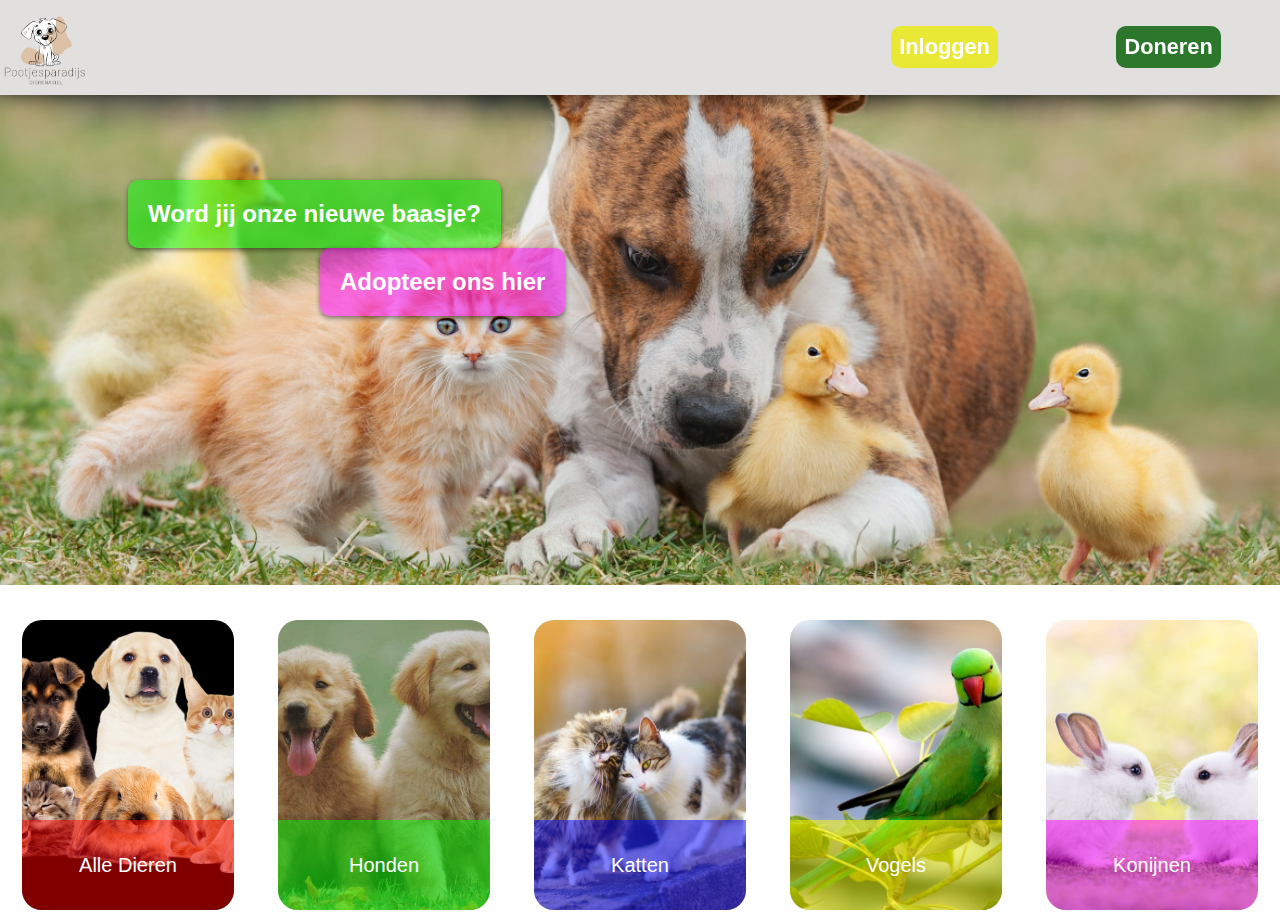
==== index.html @ bbb78002 "8 Maart 2024" ====
<!DOCTYPE html>
<html lang="en">

<head>
    <meta charset="UTF-8">
    <meta http-equiv="X-UA-Compatible" content="IE=edge">
    <meta name="viewport" content="width=device-width, initial-scale=1.0">
    <title>Dierenasiel</title>
    <link rel="stylesheet" href="./style/style.css">
    <link rel="stylesheet" href="./style/site.css">
</head>

<body>
    <header>
        <div class="wrapper">
            <a href="index.html" id="logo_header">
                <img src="../media/img/Logo.png" alt="Logo Pootjesparadijs" id="logo">
            </a>
            <div id="filler"></div>
            <div id="buttons">
                <a href="./pages/login.html">
                    <div id="log" class="header_bttn">
                        <span class="span_buttons">Inloggen</span>
                    </div>
                </a>
                <div onclick="doneer()">
                    <div id="don" class="header_bttn">
                        <span class="span_buttons">Doneren</span>
                    </div>
                </div>
            </div>
        </div>
    </header>
    <div class="header_img">
        <div id="filler1"></div>
        <div id="wrapper1">
            <div class="text-container top">
                <h1>Word jij onze nieuwe baasje?</h1>
            </div>
            <div class="text-container bottom">
                <h1>Adopteer ons hier</h1>
            </div>
        </div>
    </div>
    </div>

    <div class="tile-container">
        <div class="tile" style="background-image: url('/media/img/AlleDieren.png');">
            <div class="tile-colour" id="tile1">
                <div class="tile-text">Alle Dieren</div>
            </div>
        </div>
        <div class="tile" style="background-image: url('/media/img/Honden.jpeg');">
            <div class="tile-colour" id="tile2">
                <div class="tile-text">Honden</div>
            </div>
        </div>
        <div class="tile" style="background-image: url('/media/img/Katten.jpeg');">
            <div class="tile-colour" id="tile3">
                <div class="tile-text">Katten</div>
            </div>
        </div>
        <div class="tile" style="background-image: url('/media/img/Vogel.jpeg');">
            <div class="tile-colour" id="tile4">
                <div class="tile-text">Vogels</div>
            </div>
        </div>
        <div class="tile" style="background-image: url('/media/img/Konijnen.jpeg');">
            <div class="tile-colour" id="tile5">
                <div class="tile-text">Konijnen</div>
            </div>
        </div>
    </div>

    <script src="./script/doneer.js"></script>
</body>

</html>
---- style/style.css ----
.header_img {
    display: flex;
    justify-content: flex-start;
    height: 65vh;
    overflow: hidden;
    background-image: url(../media/img/DierenHeader.jpeg);
    background-repeat: no-repeat;
    background-size: cover;
    background-position: center;
    width: 100vw;
    flex-direction: column;
  }

  .text-container {
    text-align: center;
    color: white;
    border-radius: 10px;
    background-color: rgba(0, 255, 0, 0.5);
    padding: 20px;
    box-shadow: 0 2px 5px rgba(0, 0, 0, 0.5);
    margin: 0;
    font-size: 24px;
    width: fit-content;
  }

  .text-container h1 {
    margin: 0;
    font-size: 24px;
  }

  #filler1 {
    height: 20vh;
  }

  .top {
    margin-left: 10%;
  }

  .bottom {
    margin-left: 25%;
    background-color: rgba(255, 0, 255, 0.5);
  }

  .overlay {
    position: absolute;
    top: 0;
    left: 0;
    width: 100%;
    height: 100%;
    background: rgba(0, 0, 0, 0.5);
    border-top-right-radius: 20px;
    border-bottom-right-radius: 20px;
    display: flex;
    justify-content: center;
    align-items: center;
    opacity: 0;
    transition: opacity 0.3s ease;
  }

  .image-container:hover .overlay {
    opacity: 1;
  }

  .overlay h2 {
    color: white;
    font-size: 24px;
  }

  .tile-container {
    display: flex;
    justify-content: space-around;
    margin-top: 25px;
  }

  .tile {
    position: relative;
    width: calc(17% - 5px);
    height: 290px;
    border-radius: 20px;
    margin: 10px;
    display: flex;
    justify-content: center;
    align-items: end;
    background-size: cover;
    background-repeat: no-repeat;
    background-position: center;
    font-size: 20px;
    transition: box-shadow 0.3s ease, transform 0.3s ease;
  }

  .tile-colour {
    justify-content:center ;
    align-items: center;
  }

  .tile-colour {
    position: absolute;
    display: flex;
    bottom: 0;
    height: 90px;
    width: 100%;
    color: white;
    padding: 5x;
    border-bottom-left-radius: 20px;
    border-bottom-right-radius: 20px;
  }

  #tile1 {
    background-color: rgba(255, 0, 0, 0.5);
  }

  #tile2 {
    background-color: rgba(0, 255, 0, 0.5);
  }

  #tile3 {
    background-color: rgba(0, 0, 255, 0.5);
  }

  #tile4 {
    background-color: rgba(255, 255, 0, 0.5);
  }

  #tile5 {
    background-color: rgba(255, 0, 255, 0.5);
  }

  .tile:hover {
    box-shadow: 0 0 10px 10px;
    transform: scale(1.1);
  }

  .tile:nth-child(1):hover {
    box-shadow: 0 0 20px 10px rgba(255, 0, 0, 0.5);
  }

  .tile:nth-child(2):hover {
    box-shadow: 0 0 20px 10px rgba(0, 255, 0, 0.5);
  }

  .tile:nth-child(3):hover {
    box-shadow: 0 0 20px 10px rgba(0, 0, 255, 0.5);
  }

  .tile:nth-child(4):hover {
    box-shadow: 0 0 20px 10px rgba(255, 255, 0, 0.5);
  }

  .tile:nth-child(5):hover {
    box-shadow: 0 0 20px 10px rgba(255, 0, 255, 0.5);
  }

  /*Media Qureies*/

  @media only screen and (max-width: 1200px) {

    .tile-container {
      flex-wrap: wrap;
      justify-content: center;
    }
  }
---- style/site.css ----
body {
    overflow-x: hidden;
    margin: 0;
    font-family: Gill Sans, sans-serif;
    color: white;
}

h1,h2,h3,h4,h5,h6 {
    margin: 0;
}

header {
    position: fixed;
    z-index: 2  ;
    height: 10.5vh;
    box-shadow: 1px -5px 20px black;
    background-color: rgb(226, 223, 223);
    width: 100vw;
}

.header_img {
    user-select: none;
}

.wrapper {
    height: 100%;
    width: 100%;
    display: flex;
}

#filler {
    width: 55%;
}

#logo_header {
    width: 10%;
    user-select: none;
}

#logo {
    height: 90%;
    margin: 3px;
    user-select: none;
}

#buttons {
    display: flex;
    justify-content: space-around;
    align-items: center;
    width: 35%;
    text-align: center;
}

.header_bttn {
    border-radius: 10px;
    height: 70%;
    padding: 3px;
    text-align: center;
    display: flex;
    justify-content: center;
    align-items: center;
    font-weight: bolder;
}

.span_buttons {
    font-size: 1.7vw;
    padding: 5px;
}

#log {
    background-color: rgb(232, 232, 53);
}

#don {
    background-color: rgb(45, 119, 45);
}


a {
    text-decoration: none;
    color: inherit;
}

/*Donate code*/
#donate {
    position: fixed;
    top: 50%;
    left: 50%;
    transform: translate(-50%, -50%);
    z-index: 9999;
    border: none;
    
}

.donation-wrapper {
    background-color: #fff;
    border-radius: 10px;
    padding: 20px;
    box-shadow: 0 0 10px rgba(0, 0, 0, 0.1);
    text-align: center;
}

.donation-wrapper h1 {
    margin-bottom: 20px;
    color: #333;
}

.donation-options {
    display: flex;
    flex-wrap: wrap;
    justify-content: center;
}

.donation-option {
    background-color: #007bff;
    color: #fff;
    border-radius: 5px;
    padding: 10px 20px;
    margin: 10px;
    cursor: pointer;
    transition: background-color 0.3s ease;
}

.donation-option:hover {
    background-color: #0056b3;
}

.custom-donation {
    margin-top: 20px;
}

.custom-donation input {
    border: 1px solid #ccc;
    border-radius: 5px;
    padding: 5px;
    width: 100px;
    margin-right: 10px;
    text-align: center;
}

.custom-donation button {
    background-color: #007bff;
    color: #fff;
    border: none;
    padding: 8px 20px;
    cursor: pointer;
    border-radius: 5px;
    transition: background-color 0.3s ease;
}

.custom-donation button:hover {
    background-color: #0056b3;
}

.don_select {
    background-color: #0056b3;
}

/*Media Querry*/
@media only screen and (max-width: 600px){
    #buttons {
      flex-direction: column;
    }
    .span_buttons {
      font-size: 3vw;
    }
    body {
        overflow-x: hidden;
    }
  }
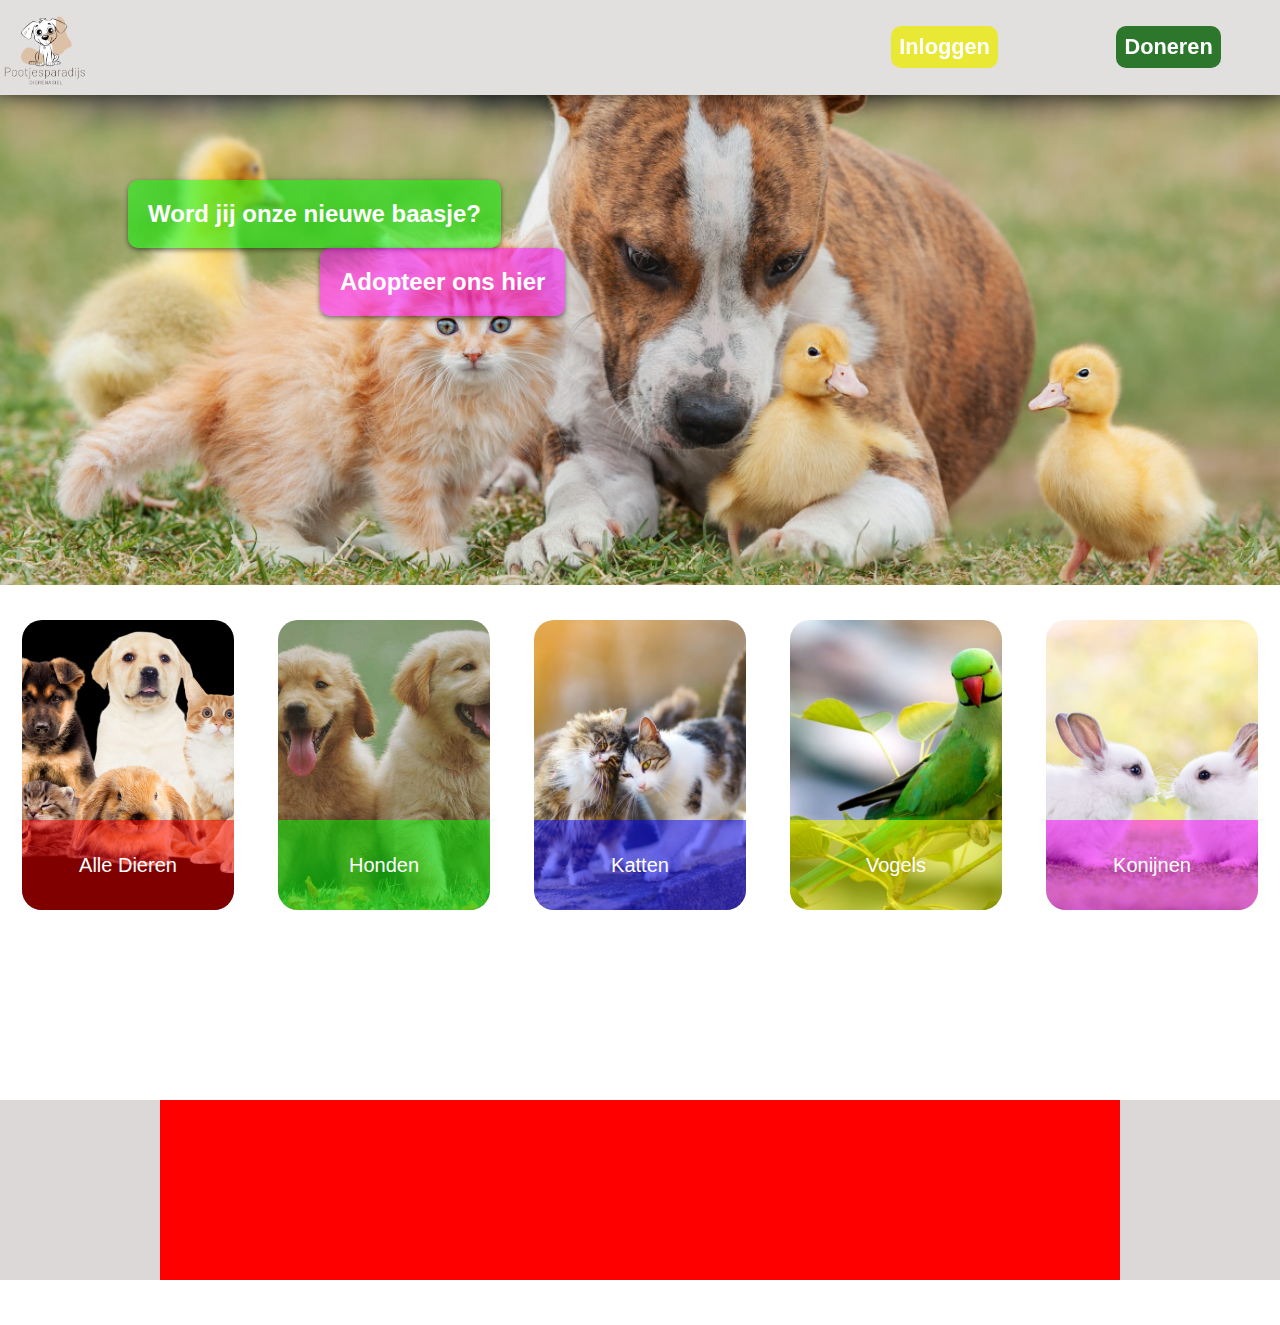
==== commit 8c5414e2: "Footer framework done" ====
--- a/index.html
+++ b/index.html
@@ -72,6 +72,24 @@
         </div>
     </div>
 
+    <footer>
+        <div id="footer">
+            <div class="filler3"></div>
+            <div class="footer_cont" id="footer_main1">
+
+            </div>
+            <div class="footer_cont" id="footer_main2">
+
+            </div>
+            <div class="footer_cont" id="footer_main3">
+
+            </div>
+            <div class="filler3"></div>
+        </div>
+        <div id="cert">
+
+        </div>
+    </footer>
     <script src="./script/doneer.js"></script>
 </body>
 
--- a/style/site.css
+++ b/style/site.css
@@ -79,6 +79,49 @@
 a {
     text-decoration: none;
     color: inherit;
+}
+
+/*Footer*/
+footer {
+    width: 100vw;
+    height: 25vh;
+    margin-top: 20vh;
+    display: flex;
+    flex-direction: column;
+}
+
+#footer {
+    background-color: rgb(221, 216, 216);
+    height: 80%;
+    width: 100%;
+    display: flex;
+
+}
+
+.filler3 {
+    width: 12.5%;
+}
+
+.footer_cont {
+    width: 25%;
+    background-color: red;
+}
+
+#footer_main1 {
+
+}
+
+#footer_main2 {
+    
+}
+
+#footer_main3 {
+    
+}
+
+#cert {
+    height: 20%;
+    width: 100%;
 }
 
 /*Donate code*/
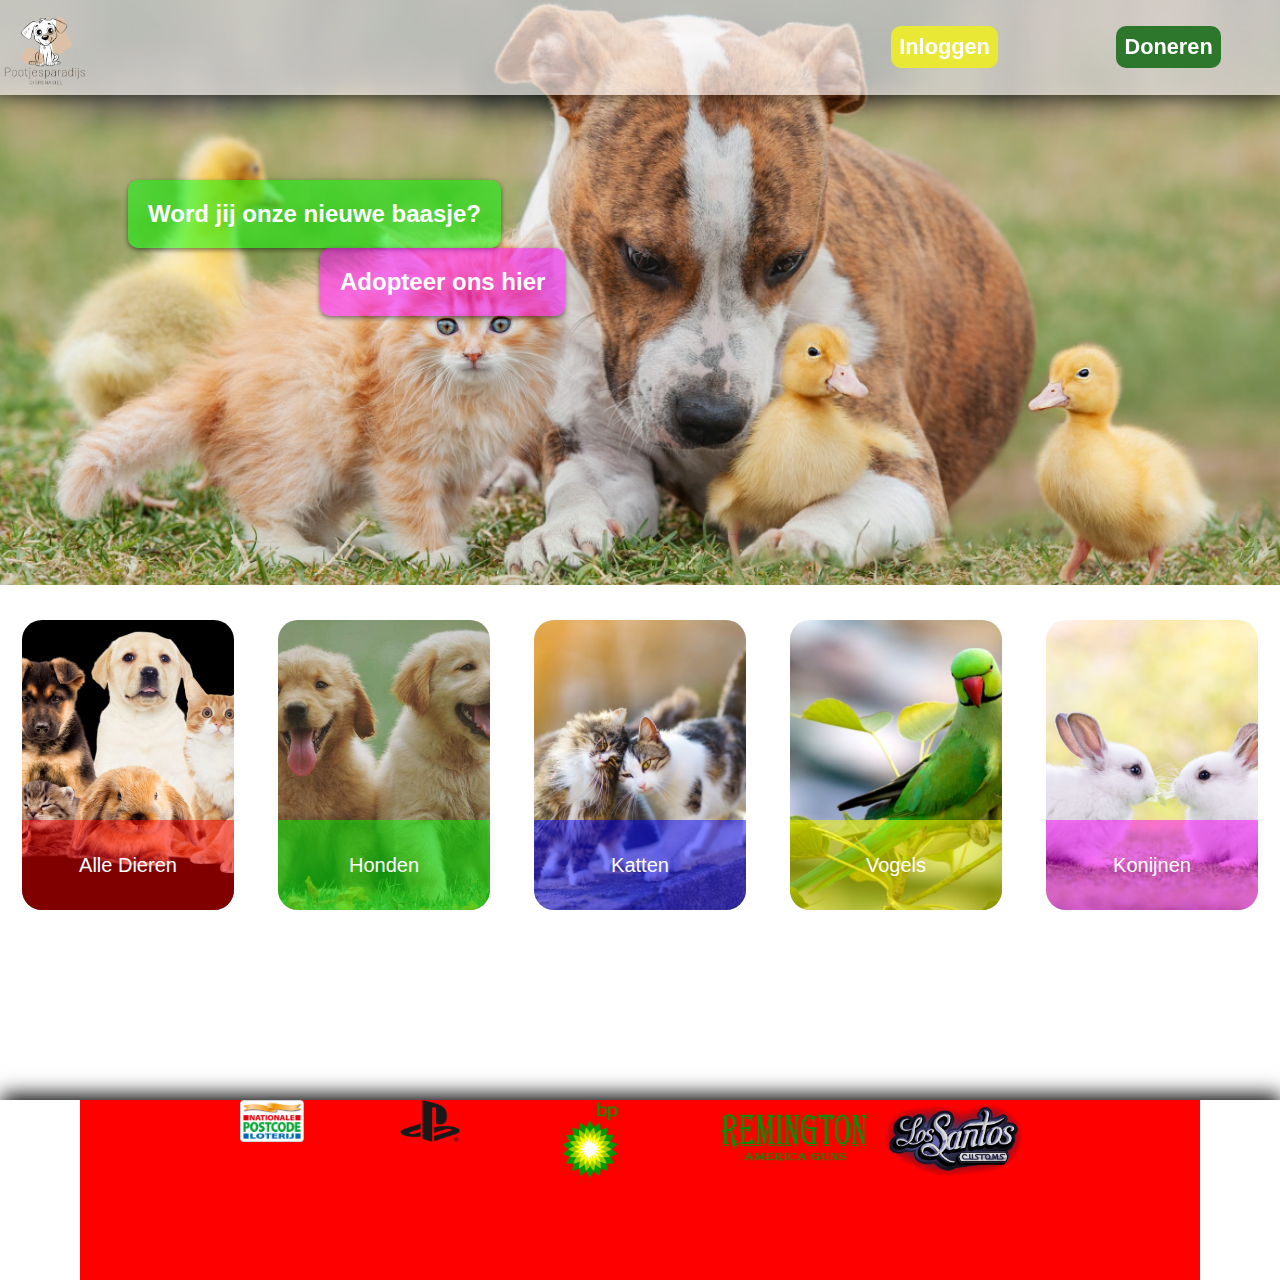
==== commit 89245f16: "Certificates" ====
--- a/index.html
+++ b/index.html
@@ -72,24 +72,31 @@
         </div>
     </div>
 
-    <footer>
         <div id="footer">
             <div class="filler3"></div>
             <div class="footer_cont" id="footer_main1">
 
             </div>
-            <div class="footer_cont" id="footer_main2">
-
-            </div>
+            <a class="footer_cont" id="footer_main2" href="https://www.postcodeloterij.nl" target="_blank">
+                <img src="/media/img/PostcodeLoterij.png" alt="PostcodeLoterij" width="64px" height="42px" class="inline mr-3 my-3 w-16 lg:w-12">
+            </a>
+            <a class="footer_cont" id="footer_main2" href="https://www.playstation.com/en-us/" target="_blank">
+                <img src="/media/img/Playstation.png" alt="Playstation" width="60px" height="42px" class="inline mr-3 my-3 w-16 lg:w-12">
+            </a>
+            <a class="footer_cont" id="footer_main2" href="https://www.bp.com/" target="_blank">
+                <img src="/media/img/bp.png" alt="Shell" width="60px" height="80px" class="inline mr-3 my-3 w-16 lg:w-12">
+            </a>
+            <a class="footer_cont" id="footer_main2" href="https://www.remarms.com/" target="_blank">
+                <img src="/media/img/REM-L.png" alt="Shell" width="150px" height="80px" class="inline mr-3 my-3 w-16 lg:w-12">
+            </a>
+            <a class="footer_cont" id="footer_main2" href="https://gta.fandom.com/wiki/Los_Santos_Customs" target="_blank">
+                <img src="/media/img/LosSantosCustoms.webp" alt="Shell" width="150px" height="80px" class="inline mr-3 my-3 w-16 lg:w-12">
+            </a>
             <div class="footer_cont" id="footer_main3">
 
             </div>
             <div class="filler3"></div>
         </div>
-        <div id="cert">
-
-        </div>
-    </footer>
     <script src="./script/doneer.js"></script>
 </body>
 
--- a/style/site.css
+++ b/style/site.css
@@ -3,6 +3,7 @@
     margin: 0;
     font-family: Gill Sans, sans-serif;
     color: white;
+    user-select: none;
 }
 
 h1,h2,h3,h4,h5,h6 {
@@ -14,7 +15,7 @@
     z-index: 2  ;
     height: 10.5vh;
     box-shadow: 1px -5px 20px black;
-    background-color: rgb(226, 223, 223);
+    background-color:rgba(255, 250, 250, 0.635);
     width: 100vw;
 }
 
@@ -82,20 +83,20 @@
 }
 
 /*Footer*/
-footer {
+
+#footer {
+    background-color:rgb(255, 250, 250,);
+    height: 20vh;
     width: 100vw;
-    height: 25vh;
     margin-top: 20vh;
     display: flex;
     flex-direction: column;
-}
-
-#footer {
-    background-color: rgb(221, 216, 216);
-    height: 80%;
-    width: 100%;
-    display: flex;
-
+    flex-direction: row;
+    box-shadow: 1px -5px 20px black;
+}
+
+#footer > * {
+    height: inherit;
 }
 
 .filler3 {
@@ -105,6 +106,7 @@
 .footer_cont {
     width: 25%;
     background-color: red;
+
 }
 
 #footer_main1 {
@@ -117,11 +119,6 @@
 
 #footer_main3 {
     
-}
-
-#cert {
-    height: 20%;
-    width: 100%;
 }
 
 /*Donate code*/
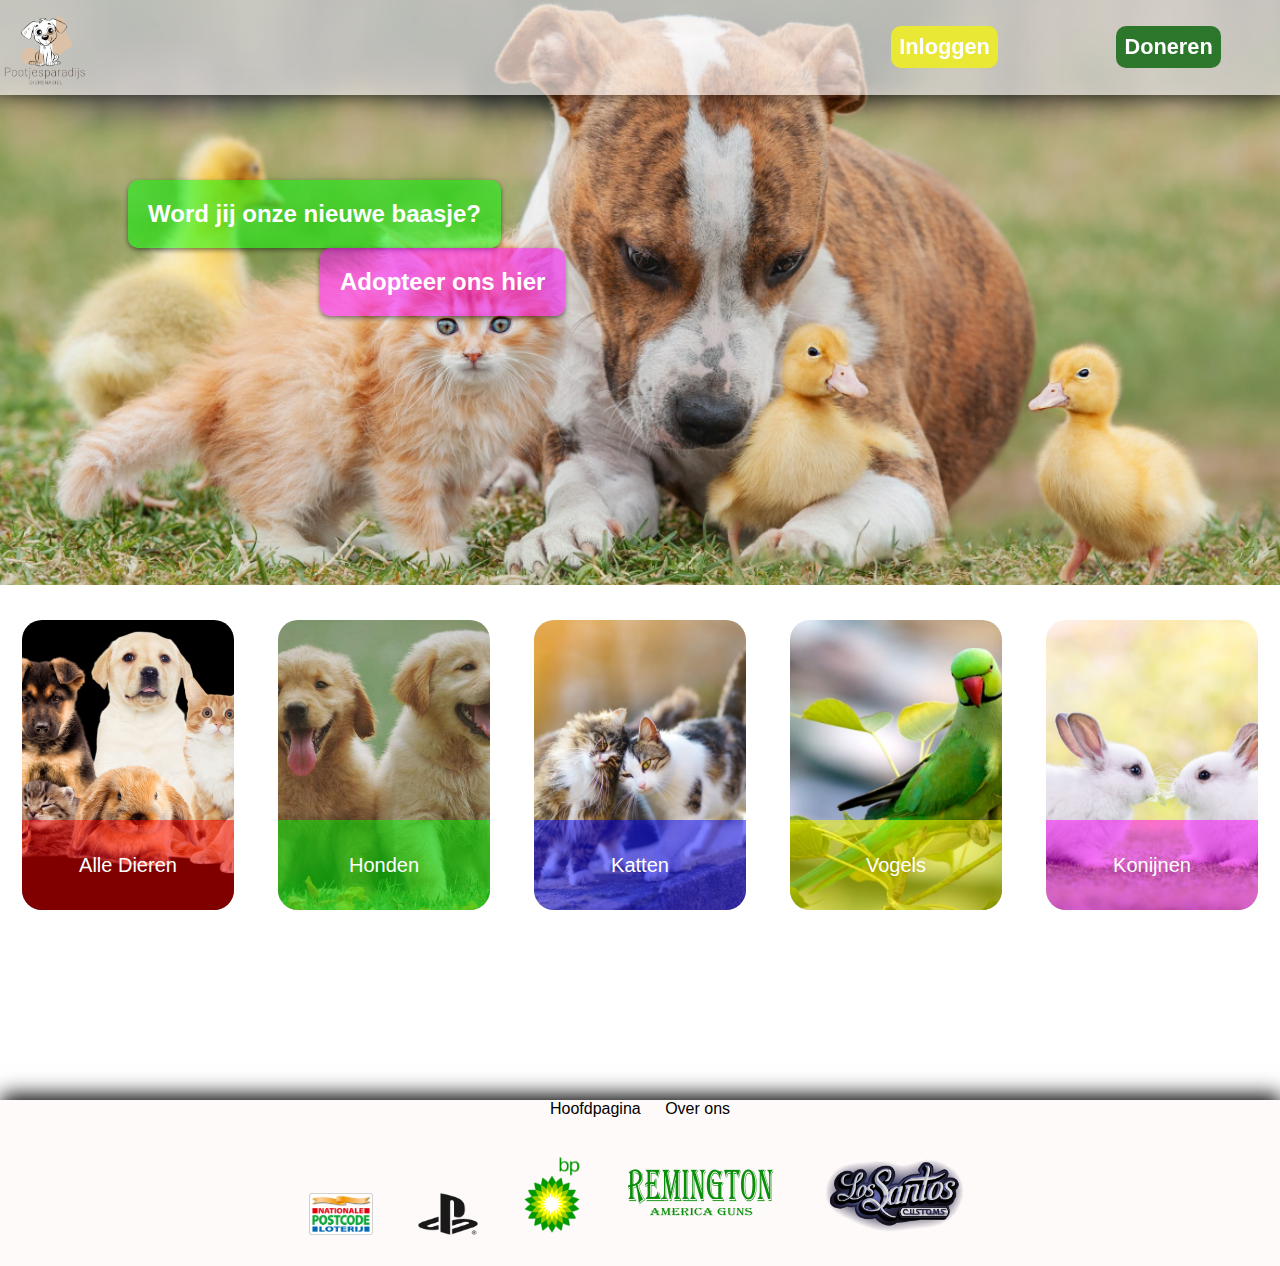
==== commit 0ead1c12: "Footer updated" ====
--- a/index.html
+++ b/index.html
@@ -72,31 +72,36 @@
         </div>
     </div>
 
-        <div id="footer">
-            <div class="filler3"></div>
-            <div class="footer_cont" id="footer_main1">
+    <div id="footer">
+        <div class="footer_links">
+            <a href="index.html">Hoofdpagina</a>
+            <a href="./pages/about_us.html">Over ons</a>
+            <!--- Voeg hier meer links toe naarmate het nodig is --->
+        </div>
+        <div class="filler3"></div>
+        <div class="footer_cont" id="footer_main2">
+            <div class="footer_img">
+                <a href="https://www.postcodeloterij.nl" target="_blank">
+                    <img src="/media/img/PostcodeLoterij.png" alt="PostcodeLoterij" width="64px" height="42px">
+                </a>
+                <a href="https://www.playstation.com/en-us/" target="_blank">
+                    <img src="/media/img/Playstation.png" alt="Playstation" width="60px" height="42px">
+                </a>
+                <a href="https://www.bp.com/" target="_blank">
+                    <img src="/media/img/bp.png" alt="Shell" width="60px" height="80px">
+                </a>
+                <a href="https://www.remarms.com/" target="_blank">
+                    <img src="/media/img/REM-L.png" alt="Shell" width="150px" height="80px">
+                </a>
+                <a href="https://gta.fandom.com/wiki/Los_Santos_Customs" target="_blank">
+                    <img src="/media/img/LosSantosCustoms.webp" alt="Shell" width="150px" height="80px">
+                </a>
+            </div>
+        </div>
+        <div class="filler3"></div>
+    </div>
 
-            </div>
-            <a class="footer_cont" id="footer_main2" href="https://www.postcodeloterij.nl" target="_blank">
-                <img src="/media/img/PostcodeLoterij.png" alt="PostcodeLoterij" width="64px" height="42px" class="inline mr-3 my-3 w-16 lg:w-12">
-            </a>
-            <a class="footer_cont" id="footer_main2" href="https://www.playstation.com/en-us/" target="_blank">
-                <img src="/media/img/Playstation.png" alt="Playstation" width="60px" height="42px" class="inline mr-3 my-3 w-16 lg:w-12">
-            </a>
-            <a class="footer_cont" id="footer_main2" href="https://www.bp.com/" target="_blank">
-                <img src="/media/img/bp.png" alt="Shell" width="60px" height="80px" class="inline mr-3 my-3 w-16 lg:w-12">
-            </a>
-            <a class="footer_cont" id="footer_main2" href="https://www.remarms.com/" target="_blank">
-                <img src="/media/img/REM-L.png" alt="Shell" width="150px" height="80px" class="inline mr-3 my-3 w-16 lg:w-12">
-            </a>
-            <a class="footer_cont" id="footer_main2" href="https://gta.fandom.com/wiki/Los_Santos_Customs" target="_blank">
-                <img src="/media/img/LosSantosCustoms.webp" alt="Shell" width="150px" height="80px" class="inline mr-3 my-3 w-16 lg:w-12">
-            </a>
-            <div class="footer_cont" id="footer_main3">
-
-            </div>
-            <div class="filler3"></div>
-        </div>
+    </div>
     <script src="./script/doneer.js"></script>
 </body>
 
--- a/style/site.css
+++ b/style/site.css
@@ -85,14 +85,42 @@
 /*Footer*/
 
 #footer {
-    background-color:rgb(255, 250, 250,);
-    height: 20vh;
-    width: 100vw;
+    background-color: rgb(255, 250, 250);
+    height: auto;
+    height: 13vw;
+    width: 100%;
     margin-top: 20vh;
     display: flex;
     flex-direction: column;
-    flex-direction: row;
+    align-items: center; 
+    justify-content: flex-end; 
     box-shadow: 1px -5px 20px black;
+    text-align: center; 
+}
+.footer_cont {
+    margin: 10px; 
+    text-align: center; 
+}
+
+
+.footer_cont a {
+    margin: 0 20px; 
+}
+
+.footer_links {
+    margin-bottom: 10px; 
+}
+
+.footer_links a {
+    text-decoration: none;
+    color: black;
+    margin: 0 10px; 
+}
+
+.footer_links a {
+    text-decoration: none;
+    color: black;
+    margin: 0 10px; 
 }
 
 #footer > * {
@@ -101,24 +129,6 @@
 
 .filler3 {
     width: 12.5%;
-}
-
-.footer_cont {
-    width: 25%;
-    background-color: red;
-
-}
-
-#footer_main1 {
-
-}
-
-#footer_main2 {
-    
-}
-
-#footer_main3 {
-    
 }
 
 /*Donate code*/
